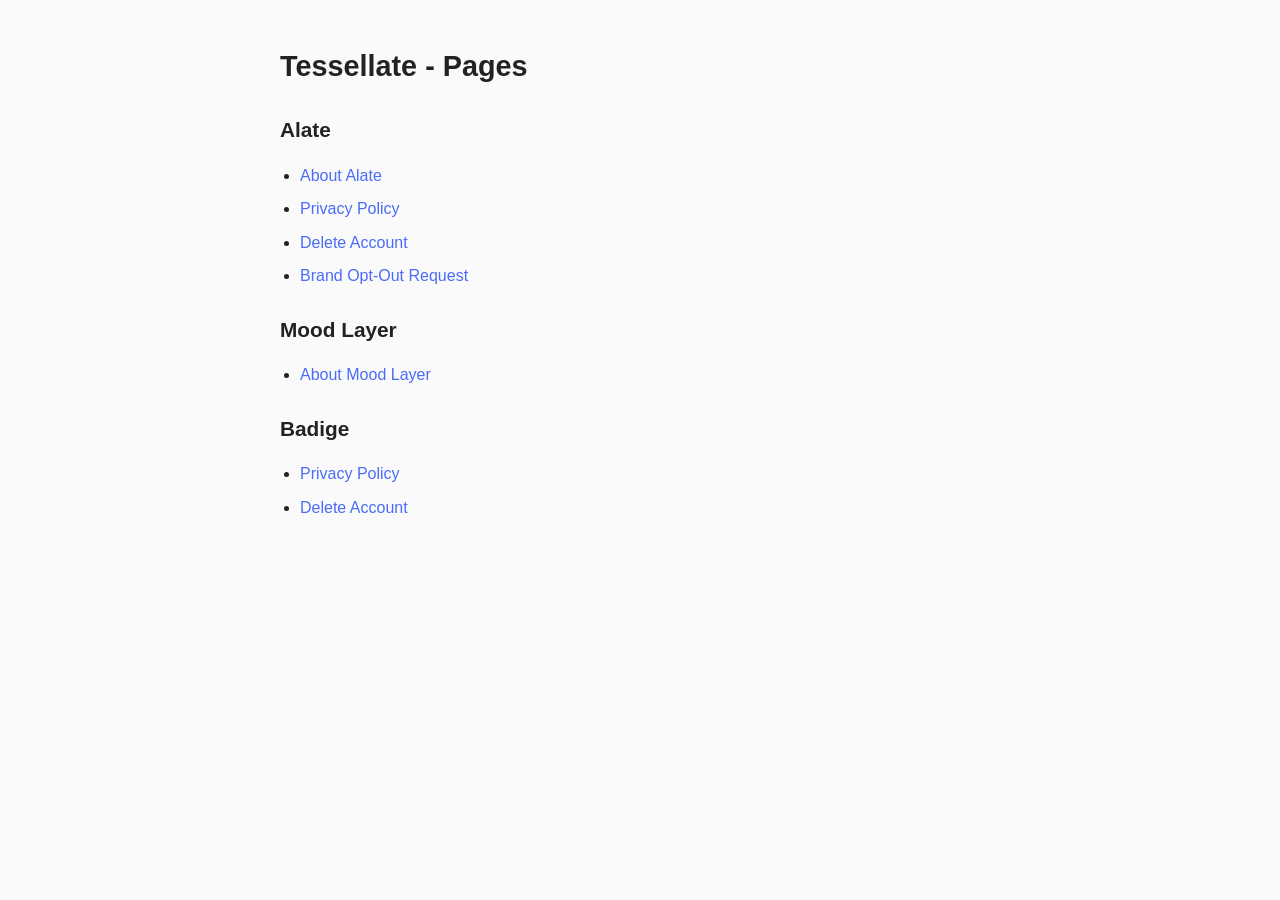
==== index.html @ 80ae96fe "feat: add Alate and Mood Layer product one-pagers - alate/index.html — shopper-facing explainer (fit" ====
<!DOCTYPE html>
<html lang="en">
<head>
    <meta charset="UTF-8">
    <meta name="viewport" content="width=device-width, initial-scale=1.0">
    <title>Tessellate - Pages</title>
    <style>
        body {
            font-family: -apple-system, BlinkMacSystemFont, 'Segoe UI', Roboto, sans-serif;
            max-width: 720px;
            margin: 0 auto;
            padding: 24px 16px;
            color: #222;
            line-height: 1.6;
            background: #fafafa;
        }
        h1 { font-size: 1.8em; margin-bottom: 24px; }
        h2 { font-size: 1.3em; margin-top: 24px; margin-bottom: 8px; }
        a { color: #4a6cf7; text-decoration: none; }
        a:hover { text-decoration: underline; }
        ul { padding-left: 20px; }
        li { margin-bottom: 8px; }
    </style>
</head>
<body>
    <h1>Tessellate - Pages</h1>

    <h2>Alate</h2>
    <ul>
        <li><a href="alate/">About Alate</a></li>
        <li><a href="alate/privacy-policy.html">Privacy Policy</a></li>
        <li><a href="alate/delete-account.html">Delete Account</a></li>
        <li><a href="alate/brand-optout.html">Brand Opt-Out Request</a></li>
    </ul>

    <h2>Mood Layer</h2>
    <ul>
        <li><a href="mood-layer/">About Mood Layer</a></li>
    </ul>

    <h2>Badige</h2>
    <ul>
        <li><a href="badige/privacy-policy.html">Privacy Policy</a></li>
        <li><a href="badige/delete-account.html">Delete Account</a></li>
    </ul>
</body>
</html>
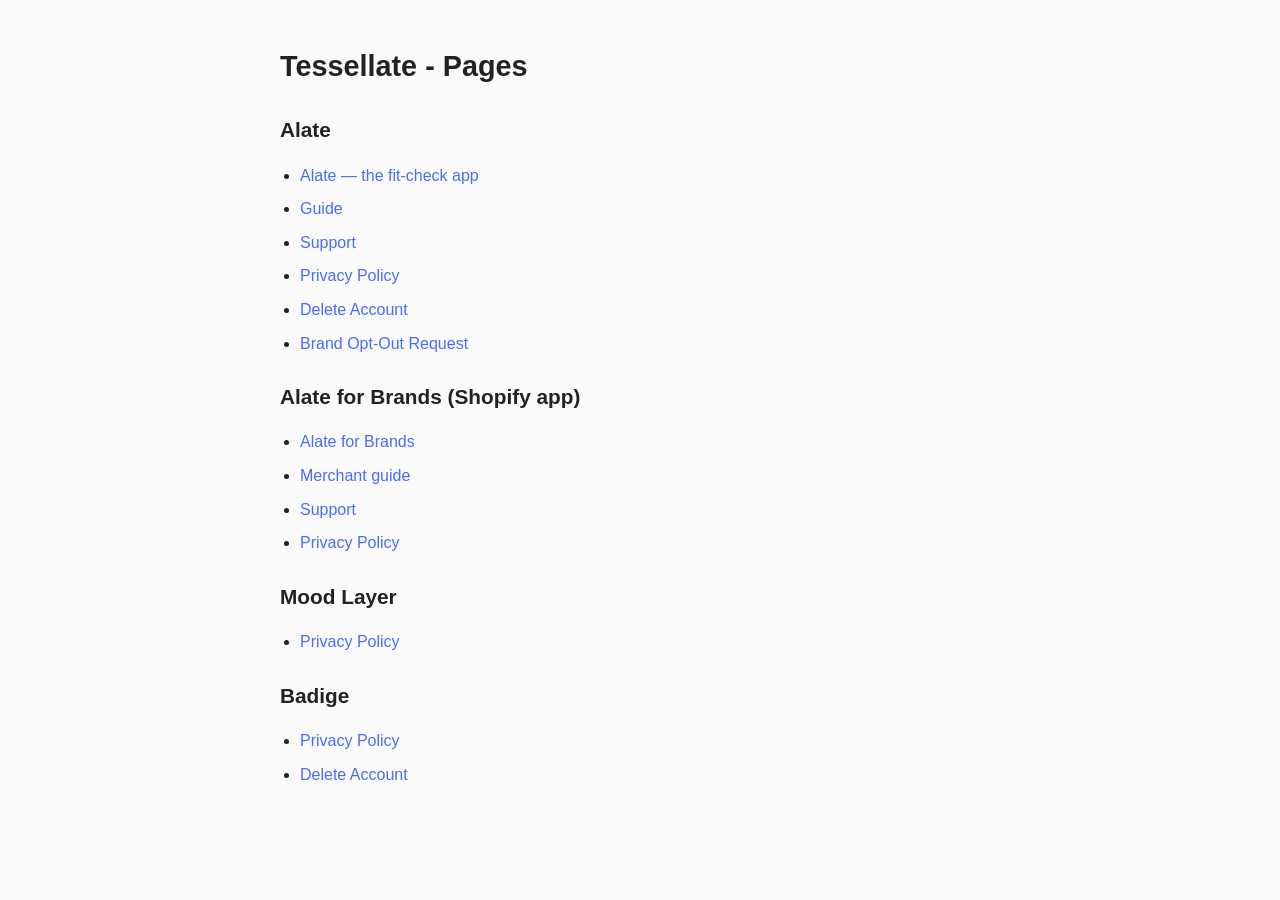
==== commit 81af2b76: "Alate + Alate for Brands: one-page sliding-card sites in the app's photo-led look; guides, support a" ====
--- a/index.html
+++ b/index.html
@@ -27,15 +27,25 @@
 
     <h2>Alate</h2>
     <ul>
-        <li><a href="alate/">About Alate</a></li>
+        <li><a href="alate/">Alate — the fit-check app</a></li>
+        <li><a href="alate/guide.html">Guide</a></li>
+        <li><a href="alate/support.html">Support</a></li>
         <li><a href="alate/privacy-policy.html">Privacy Policy</a></li>
         <li><a href="alate/delete-account.html">Delete Account</a></li>
         <li><a href="alate/brand-optout.html">Brand Opt-Out Request</a></li>
     </ul>
 
+    <h2>Alate for Brands (Shopify app)</h2>
+    <ul>
+        <li><a href="alate/brands/">Alate for Brands</a></li>
+        <li><a href="alate/brands/guide.html">Merchant guide</a></li>
+        <li><a href="alate/brands/support.html">Support</a></li>
+        <li><a href="alate/brands/privacy-policy.html">Privacy Policy</a></li>
+    </ul>
+
     <h2>Mood Layer</h2>
     <ul>
-        <li><a href="mood-layer/">About Mood Layer</a></li>
+        <li><a href="mood-layer/privacy-policy.html">Privacy Policy</a></li>
     </ul>
 
     <h2>Badige</h2>
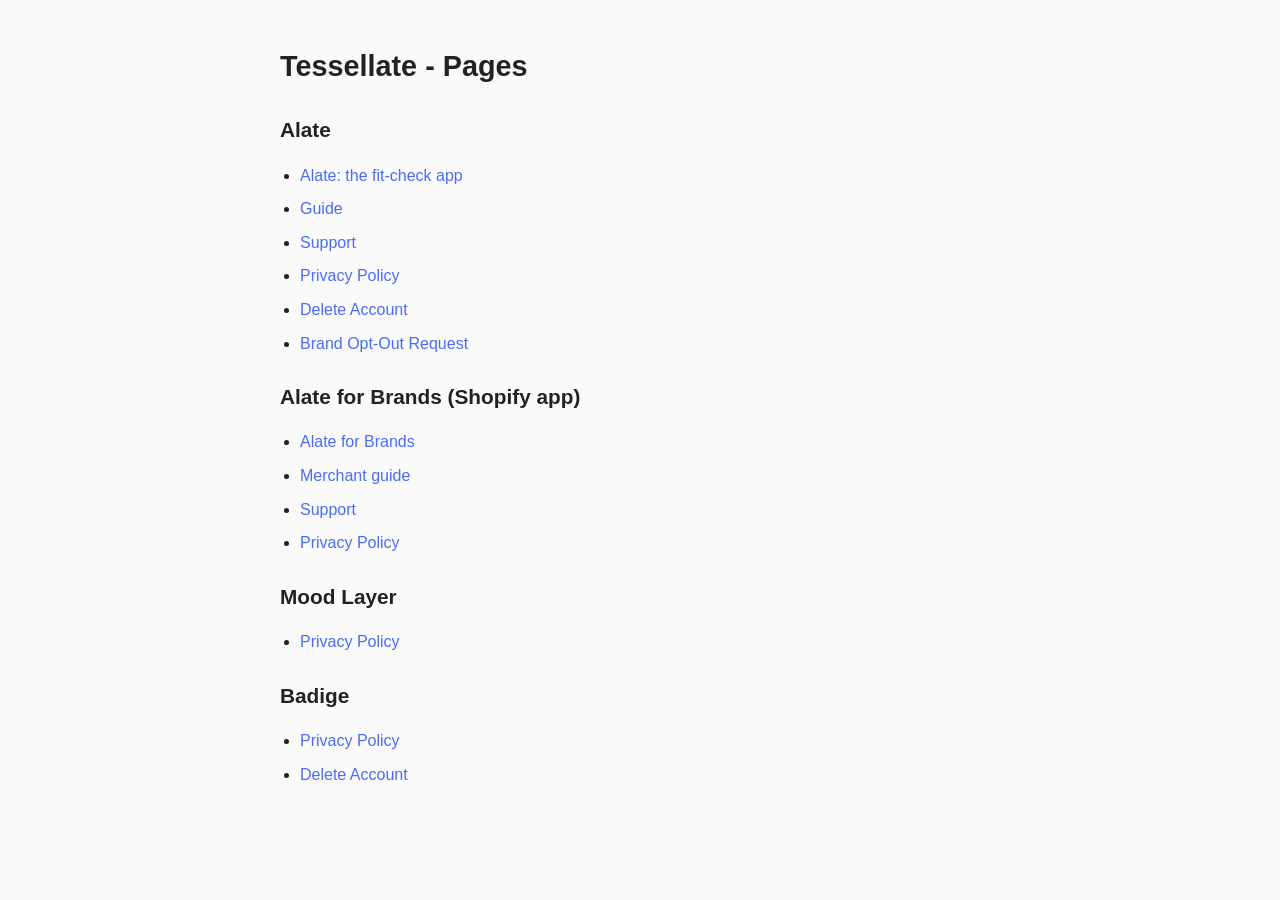
==== commit 9c230ac1: "copy: no em dashes in the privacy policies and pages Punctuation only: every word is unchanged (chec" ====
--- a/index.html
+++ b/index.html
@@ -27,7 +27,7 @@
 
     <h2>Alate</h2>
     <ul>
-        <li><a href="alate/">Alate — the fit-check app</a></li>
+        <li><a href="alate/">Alate: the fit-check app</a></li>
         <li><a href="alate/guide.html">Guide</a></li>
         <li><a href="alate/support.html">Support</a></li>
         <li><a href="alate/privacy-policy.html">Privacy Policy</a></li>
